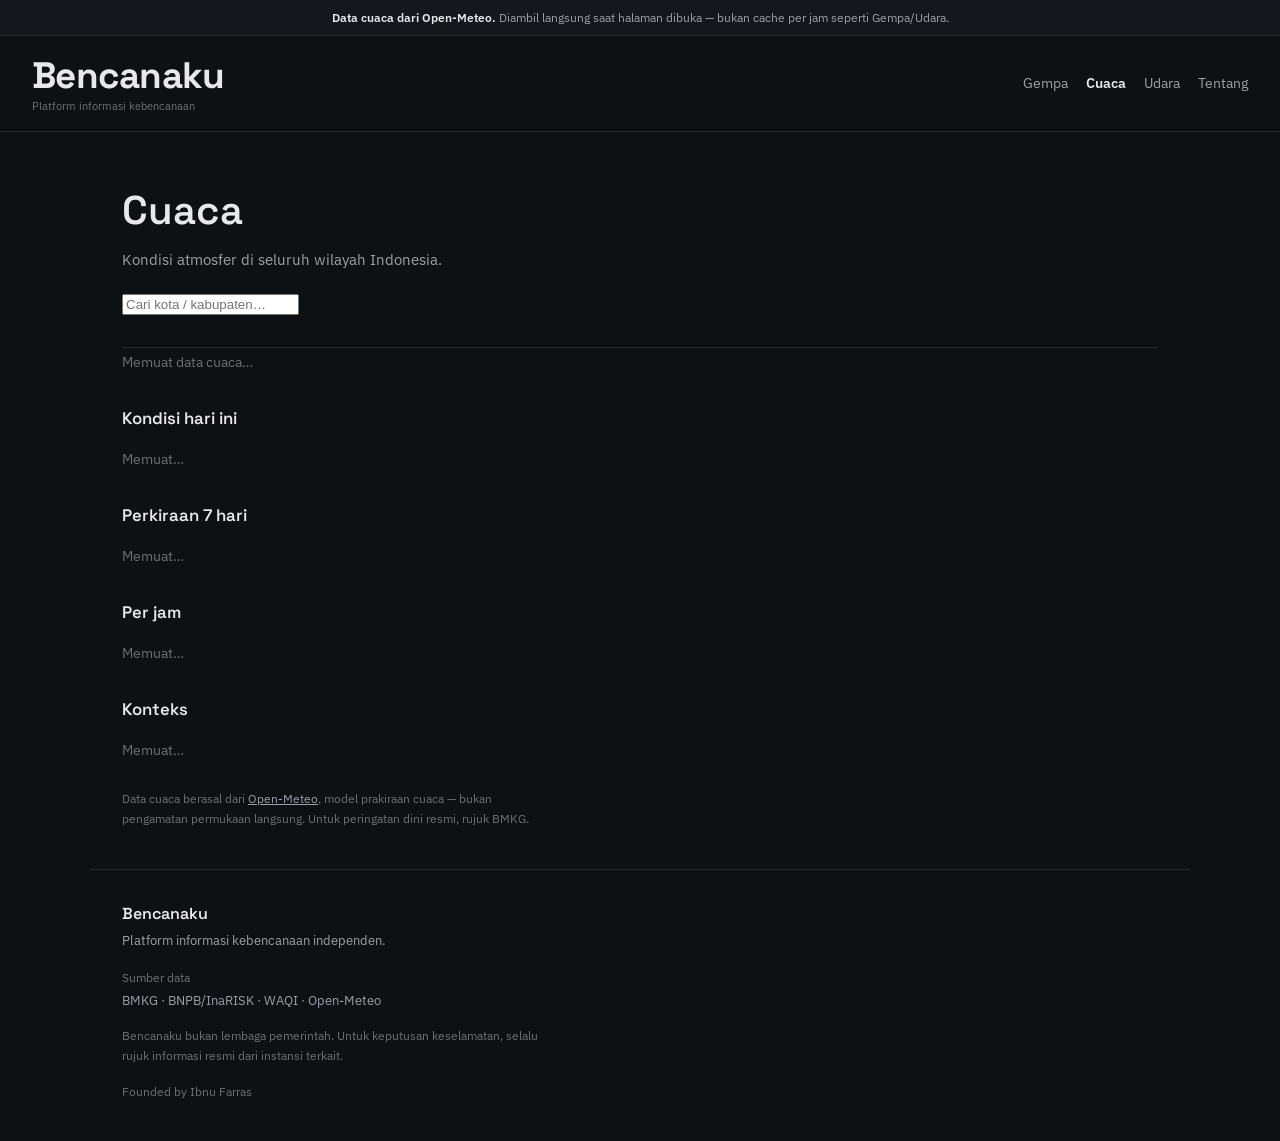
==== cuaca.html @ d0875ba2 "cuaca.html" ====
<!DOCTYPE html>
<html lang="id">
<head>
<meta charset="UTF-8">
<meta name="viewport" content="width=device-width, initial-scale=1.0">
<title>Cuaca — Bencanaku</title>
<meta name="description" content="Kondisi cuaca dan atmosfer di seluruh wilayah Indonesia, berdasarkan data Open-Meteo.">
<link rel="preconnect" href="https://fonts.googleapis.com">
<link rel="preconnect" href="https://fonts.gstatic.com" crossorigin>
<link href="https://fonts.googleapis.com/css2?family=Space+Grotesk:wght@500;600;700&family=IBM+Plex+Sans:wght@400;500;600&family=IBM+Plex+Mono:wght@500;600&display=swap" rel="stylesheet">
<link rel="stylesheet" href="style.css">
<link rel="manifest" href="manifest.json">
<link rel="icon" type="image/png" sizes="32x32" href="favicon-32.png">
<link rel="icon" type="image/png" sizes="16x16" href="favicon-16.png">
<link rel="apple-touch-icon" href="icons/apple-touch-icon.png">
<meta name="theme-color" content="#0E1114">
</head>
<body>
 
<div class="demo-banner">
  <strong>Data cuaca dari Open-Meteo.</strong> Diambil langsung saat halaman dibuka — bukan cache per jam seperti Gempa/Udara.
</div>
 
<header class="site-header">
  <div class="header-row">
    <div class="brand">
      <a href="index.html" class="brand-link">
        <span class="brand-mark">Bencanaku</span>
        <span class="brand-sub">Platform informasi kebencanaan</span>
      </a>
    </div>
  </div>
  <nav class="site-nav">
    <a href="gempa.html">Gempa</a>
    <a href="cuaca.html" style="color:var(--text); font-weight:600;">Cuaca</a>
    <a href="udara.html">Udara</a>
    <a href="tentang.html">Tentang</a>
  </nav>
</header>
 
<main>
 
  <section class="hero">
    <h1>Cuaca</h1>
    <p class="hero-lead">Kondisi atmosfer di seluruh wilayah Indonesia.</p>
 
    <div class="weather-search-wrap">
      <input type="text" id="weatherSearch" placeholder="Cari kota / kabupaten…" autocomplete="off">
      <ul id="weatherSearchResults" class="region-dropdown" hidden></ul>
    </div>
  </section>
 
  <section class="weather-hero" id="weatherHero">
    <p class="fallback-text">Memuat data cuaca…</p>
  </section>
 
  <section>
    <div class="section-head">
      <h2>Kondisi hari ini</h2>
    </div>
    <div class="weather-today" id="weatherToday">
      <p class="fallback-text">Memuat…</p>
    </div>
  </section>
 
  <section>
    <div class="section-head">
      <h2>Perkiraan 7 hari</h2>
    </div>
    <div class="weather-timeline" id="weatherWeekly">
      <p class="fallback-text">Memuat…</p>
    </div>
  </section>
 
  <section>
    <div class="section-head">
      <h2>Per jam</h2>
    </div>
    <div class="weather-hourly" id="weatherHourly">
      <p class="fallback-text">Memuat…</p>
    </div>
  </section>
 
  <section>
    <div class="section-head">
      <h2>Konteks</h2>
    </div>
    <div class="weather-context" id="weatherContext">
      <p class="fallback-text">Memuat…</p>
    </div>
  </section>
 
  <p class="footer-disclaimer" style="padding: 24px 0;">
    Data cuaca berasal dari <a href="https://open-meteo.com" style="color:var(--text-dim);">Open-Meteo</a>, model prakiraan cuaca — bukan pengamatan permukaan langsung. Untuk peringatan dini resmi, rujuk BMKG.
  </p>
 
</main>
 
<footer class="site-footer">
  <div class="footer-brand">Bencanaku</div>
  <p class="footer-desc">Platform informasi kebencanaan independen.</p>
 
  <p class="footer-sources">
    <span class="footer-label">Sumber data</span><br>
    BMKG · BNPB/InaRISK · WAQI · Open-Meteo
  </p>
 
  <p class="footer-disclaimer">
    Bencanaku bukan lembaga pemerintah. Untuk keputusan keselamatan, selalu rujuk informasi resmi dari instansi terkait.
  </p>
 
  <p class="footer-credit">Founded by Ibnu Farras</p>
</footer>
 
<noscript>
  <p style="text-align:center; padding:16px; color:#DD6363; font-size:0.85rem;">
    Bencanaku butuh JavaScript aktif untuk menampilkan data. Aktifkan JavaScript di browser kamu.
  </p>
</noscript>
 
<script src="cuaca.js"></script>
</body>
</html>
---- style.css ----
:root {
  --bg: #0E1114;
  --bg-panel: #161A1F;
  --border: #262B32;
  --border-soft: #1D2127;
  --text: #E6E8EB;
  --text-dim: #9BA1A9;
  --text-faint: #6B7178;
 
  --green: #4CC989;
  --yellow: #E3B94F;
  --orange: #E38F4F;
  --red: #DD6363;
 
  --font-display: "Space Grotesk", sans-serif;
  --font-body: "IBM Plex Sans", sans-serif;
  --font-data: "IBM Plex Mono", monospace;
}
 
* { box-sizing: border-box; }
 
html, body {
  overflow-x: hidden;
  max-width: 100%;
}
 
body {
  margin: 0;
  background: var(--bg);
  color: var(--text);
  font-family: var(--font-body);
  line-height: 1.55;
  font-size: 15px;
  -webkit-font-smoothing: antialiased;
}
 
a { color: inherit; }
 
:focus-visible {
  outline: 2px solid var(--green);
  outline-offset: 2px;
}
 
img, svg { max-width: 100%; }
 
/* Demo banner */
.demo-banner {
  background: #14181C;
  color: var(--text-dim);
  font-size: 0.78rem;
  text-align: center;
  padding: 8px 16px;
  border-bottom: 1px solid var(--border);
}
 
.demo-banner strong { color: var(--text); font-weight: 600; }
 
/* Header */
.site-header {
  border-bottom: 1px solid var(--border);
  padding: 14px 16px 0;
}
 
.header-row {
  display: flex;
  align-items: center;
  justify-content: space-between;
  gap: 12px;
  padding-bottom: 10px;
}
 
.brand { display: flex; flex-direction: column; line-height: 1.2; min-width: 0; }
 
.brand-link {
  display: flex;
  flex-direction: column;
  text-decoration: none;
  color: inherit;
}
 
.brand-mark {
  font-family: var(--font-display);
  font-weight: 700;
  font-size: 1.9rem;
  letter-spacing: -0.02em;
}
 
.brand-sub {
  font-size: 0.7rem;
  color: var(--text-faint);
  margin-top: 1px;
  white-space: nowrap;
  overflow: hidden;
  text-overflow: ellipsis;
}
 
.region-select {
  display: flex;
  align-items: center;
  gap: 6px;
  background: transparent;
  border: 1px solid var(--border);
  color: var(--text);
  font-family: var(--font-body);
  font-size: 0.82rem;
  padding: 6px 10px;
  border-radius: 6px;
  cursor: pointer;
  flex-shrink: 0;
}
 
.region-select svg { color: var(--text-faint); transition: transform 0.15s ease; }
 
.region-select[aria-expanded="true"] svg { transform: rotate(180deg); }
 
.region-wrap { position: relative; flex-shrink: 0; }
 
.region-dropdown {
  position: absolute;
  top: calc(100% + 6px);
  right: 0;
  min-width: 200px;
  max-height: 260px;
  overflow-y: auto;
  background: var(--bg-panel);
  border: 1px solid var(--border);
  border-radius: 8px;
  list-style: none;
  margin: 0;
  padding: 4px;
  z-index: 20;
  box-shadow: 0 8px 24px rgba(0,0,0,0.35);
}
 
.region-dropdown li {
  padding: 9px 12px;
  font-size: 0.85rem;
  border-radius: 5px;
  cursor: pointer;
  color: var(--text-dim);
}
 
.region-dropdown li:hover,
.region-dropdown li:focus {
  background: var(--border-soft);
  color: var(--text);
}
 
.region-dropdown li[aria-selected="true"] {
  color: var(--green);
}
 
.fallback-text {
  color: var(--text-faint);
  font-size: 0.85rem;
  padding: 4px 0;
  margin: 0;
  grid-column: 1 / -1;
}
 
.site-header.is-stuck {
  position: sticky;
  top: 0;
  background: rgba(14, 17, 20, 0.92);
  backdrop-filter: blur(6px);
  z-index: 30;
}
 
.site-nav {
  display: flex;
  gap: 18px;
  font-size: 0.85rem;
  color: var(--text-dim);
  overflow-x: auto;
  -ms-overflow-style: none;
  scrollbar-width: none;
  padding-bottom: 10px;
  white-space: nowrap;
}
 
.site-nav::-webkit-scrollbar { display: none; }
 
.site-nav a {
  text-decoration: none;
  flex-shrink: 0;
}
 
.site-nav a:hover { color: var(--text); }
 
/* Main container */
main {
  max-width: 1100px;
  margin: 0 auto;
  padding: 0 16px;
  width: 100%;
}
 
/* Hero */
.hero {
  padding: 28px 0 24px;
  border-bottom: 1px solid var(--border);
}
 
.hero h1 {
  font-family: var(--font-display);
  font-weight: 600;
  font-size: clamp(1.75rem, 6vw, 2.5rem);
  margin: 0 0 6px;
}
 
.hero-lead {
  color: var(--text-dim);
  font-size: 0.95rem;
  margin: 0 0 20px;
  max-width: 46ch;
}
 
.status-grid {
  display: grid;
  grid-template-columns: 1fr 1fr;
  gap: 1px;
  background: var(--border);
  border: 1px solid var(--border);
  border-radius: 8px;
  overflow: hidden;
}
 
.status-item {
  display: flex;
  align-items: center;
  gap: 10px;
  padding: 14px 14px;
  background: var(--bg-panel);
}
 
.status-dot {
  width: 8px;
  height: 8px;
  border-radius: 50%;
  flex-shrink: 0;
}
 
.status-count {
  font-family: var(--font-data);
  font-weight: 600;
  font-size: 1rem;
}
 
.status-label {
  color: var(--text-dim);
  font-size: 0.78rem;
  line-height: 1.3;
}
 
.dot-green { background: var(--green); }
.dot-yellow { background: var(--yellow); }
.dot-orange { background: var(--orange); }
.dot-red { background: var(--red); }
 
.status-summary {
  font-size: 0.95rem;
  color: var(--text-dim);
  line-height: 1.6;
  margin: 0 0 4px;
  padding: 14px 16px;
  background: var(--bg-panel);
  border: 1px solid var(--border);
  border-radius: 8px;
}
 
.last-updated {
  font-size: 0.75rem;
  color: var(--text-faint);
  margin: 10px 2px 0;
}
 
.area-location {
  display: flex;
  align-items: center;
  justify-content: space-between;
  gap: 12px;
  padding: 2px 0 14px;
  flex-wrap: wrap;
}
 
.area-pin {
  font-size: 0.95rem;
  font-weight: 600;
}
 
.region-change-btn {
  background: none;
  border: none;
  color: var(--text-dim);
  font-size: 0.8rem;
  font-family: var(--font-body);
  text-decoration: underline;
  cursor: pointer;
  padding: 0;
}
 
.region-change-btn:hover { color: var(--text); }
 
/* Section heads */
.section-head {
  display: flex;
  align-items: baseline;
  justify-content: space-between;
  margin: 28px 0 14px;
}
 
.section-head h2 {
  font-family: var(--font-display);
  font-weight: 600;
  font-size: 1.05rem;
  margin: 0;
}
 
.section-note {
  font-size: 0.78rem;
  color: var(--text-faint);
}
 
/* Map — plain section, not a heavy card */
.map-layer-toggles {
  display: flex;
  gap: 18px;
  margin-bottom: 10px;
  font-size: 0.85rem;
  color: var(--text-dim);
}
 
.map-layer-toggles label {
  display: flex;
  align-items: center;
  gap: 6px;
  cursor: pointer;
}
 
.map-frame {
  position: relative;
}
 
.map-svg { display: none; } /* deprecated, kept only to avoid layout break if cached */
 
.leaflet-map {
  width: 100%;
  height: 280px;
  border: 1px solid var(--border-soft);
  border-radius: 8px;
  background: var(--bg-panel);
}
 
@media (min-width: 769px) {
  .leaflet-map { height: 420px; }
}
 
/* Dark-theme overrides for Leaflet's default light UI */
.leaflet-popup-content-wrapper,
.leaflet-popup-tip {
  background: var(--bg-panel);
  color: var(--text);
}
 
.leaflet-popup-content {
  font-family: var(--font-body);
  font-size: 0.85rem;
  line-height: 1.5;
}
 
.leaflet-popup-content b {
  font-family: var(--font-display);
}
 
.leaflet-container a.leaflet-popup-close-button {
  color: var(--text-dim);
}
 
.leaflet-control-attribution {
  background: rgba(14,17,20,0.75) !important;
  color: var(--text-faint) !important;
  font-size: 0.68rem !important;
}
 
.leaflet-control-attribution a { color: var(--text-dim) !important; }
 
.map-empty-note {
  padding: 10px 4px 0;
  font-size: 0.8rem;
  color: var(--text-faint);
}
 
.map-caveat {
  font-size: 0.72rem;
  color: var(--text-faint);
  margin: 10px 0 0;
  line-height: 1.5;
}
 
.map-legend {
  display: flex;
  gap: 16px;
  margin-top: 10px;
  font-size: 0.78rem;
  color: var(--text-dim);
  flex-wrap: wrap;
}
 
.map-legend span { display: flex; align-items: center; gap: 6px; }
 
.dot { width: 7px; height: 7px; border-radius: 50%; display: inline-block; }
 
/* Lower grid */
.lower-grid {
  display: grid;
  grid-template-columns: 1fr;
  gap: 8px;
  padding-bottom: 16px;
}
 
@media (min-width: 769px) {
  .lower-grid { grid-template-columns: 1.3fr 1fr; gap: 40px; }
}
 
/* Halaman Udara — search provinsi + kartu stasiun */
.udara-section {
  padding: 20px 0;
  border-bottom: 1px solid var(--border);
}
 
.udara-section h2 {
  font-family: var(--font-display);
  font-weight: 600;
  font-size: 1.05rem;
  margin: 0 0 12px;
}
 
#provinsi-search {
  width: 100%;
  max-width: 420px;
  background: var(--bg-panel);
  border: 1px solid var(--border);
  color: var(--text);
  font-family: var(--font-body);
  font-size: 0.95rem;
  padding: 10px 14px;
  border-radius: 8px;
  box-sizing: border-box;
}
 
#provinsi-search::placeholder { color: var(--text-faint); }
 
.caveat-text {
  font-size: 0.78rem;
  color: var(--text-faint);
  line-height: 1.6;
  margin: 10px 0 0;
  max-width: 60ch;
}
 
.aqi-grid {
  display: grid;
  grid-template-columns: repeat(auto-fill, minmax(150px, 1fr));
  gap: 12px;
}
 
.aqi-card {
  background: var(--bg-panel);
  border: 1px solid var(--border);
  border-left: 3px solid;
  border-radius: 10px;
  padding: 16px;
  text-align: center;
}
 
.aqi-card-name {
  font-size: 0.82rem;
  color: var(--text-dim);
  margin-bottom: 8px;
  min-height: 2.2em;
}
 
.aqi-card-emoji { font-size: 1.6rem; margin-bottom: 4px; }
 
.aqi-card-number {
  font-family: var(--font-data);
  font-weight: 700;
  font-size: 1.6rem;
}
 
.aqi-card-label {
  font-size: 0.75rem;
  color: var(--text-faint);
  margin-top: 4px;
}
 
/* Grid kotak untuk halaman Gempa & Udara — otomatis menyesuaikan lebar layar */
.quake-grid {
  display: grid;
  grid-template-columns: repeat(auto-fill, minmax(240px, 1fr));
  gap: 14px;
}
 
.quake-card {
  background: var(--bg-panel);
  border: 1px solid var(--border);
  border-radius: 10px;
  padding: 16px 18px;
}
 
.quake-card .event-title { margin-bottom: 6px; }
.quake-card .event-meta { margin-bottom: 8px; }
.quake-card .event-time { flex-direction: column; align-items: flex-start; gap: 6px; }
 
.quake-grid > .fallback-text {
  grid-column: 1 / -1;
}
 
/* Events — editorial list, not a card */
.event-list {
  list-style: none;
  margin: 0;
  padding: 0;
}
 
.event-item {
  position: relative;
  padding: 0 0 18px 18px;
  border-left: 1px solid var(--border);
}
 
.event-item::before {
  content: "";
  position: absolute;
  left: -3.5px;
  top: 5px;
  width: 7px;
  height: 7px;
  border-radius: 50%;
  background: var(--text-faint);
}
 
.event-item.sev-red::before    { background: var(--red); }
.event-item.sev-orange::before { background: var(--orange); }
.event-item.sev-yellow::before { background: var(--yellow); }
 
.event-title {
  font-weight: 600;
  font-size: 0.92rem;
}
 
.event-meta {
  color: var(--text-dim);
  font-size: 0.85rem;
  margin-top: 2px;
}
 
.event-meta span { display: block; }
 
.event-time {
  font-size: 0.75rem;
  color: var(--text-faint);
  margin-top: 6px;
  display: flex;
  align-items: center;
  gap: 10px;
  flex-wrap: wrap;
}
 
.share-btn {
  background: none;
  border: none;
  color: var(--text-dim);
  font-size: 0.75rem;
  font-family: var(--font-body);
  text-decoration: underline;
  cursor: pointer;
  padding: 0;
}
 
.share-btn:hover { color: var(--text); }
 
/* Area readout — compact rows */
.area-readout {
  border-top: 1px solid var(--border);
}
 
.area-row {
  padding: 12px 0;
  border-bottom: 1px solid var(--border);
}
 
.area-row-label {
  color: var(--text-faint);
  font-size: 0.78rem;
  margin-bottom: 3px;
}
 
.area-row-value .value {
  font-weight: 600;
  font-size: 0.95rem;
  display: block;
}
 
.area-row-value .value.is-technical {
  font-family: var(--font-data);
}
 
.area-row-value .source {
  display: block;
  font-size: 0.75rem;
  color: var(--text-faint);
  margin-top: 3px;
}
 
.value.tone-green  { color: var(--green); }
.value.tone-yellow { color: var(--yellow); }
.value.tone-orange { color: var(--orange); }
.value.tone-red    { color: var(--red); }
 
/* Footer */
.site-footer {
  border-top: 1px solid var(--border);
  padding: 28px 16px 32px;
  font-size: 0.82rem;
  color: var(--text-dim);
  max-width: 1100px;
  margin: 0 auto;
}
 
.footer-brand {
  font-family: var(--font-display);
  font-weight: 600;
  font-size: 1rem;
  color: var(--text);
  margin-bottom: 4px;
}
 
.footer-desc { margin: 0 0 16px; }
 
.footer-label {
  color: var(--text-faint);
  font-size: 0.75rem;
}
 
.footer-sources { margin: 0 0 14px; line-height: 1.7; }
 
.footer-disclaimer {
  color: var(--text-faint);
  font-size: 0.78rem;
  line-height: 1.6;
  max-width: 60ch;
  margin: 0 0 16px;
}
 
.footer-credit {
  color: var(--text-faint);
  font-size: 0.78rem;
  margin: 0;
}
 
/* Desktop refinements */
@media (min-width: 769px) {
  .site-header {
    display: flex;
    align-items: center;
    justify-content: space-between;
    padding: 18px 32px;
  }
 
  .header-row { padding-bottom: 0; }
 
  .site-nav {
    padding-bottom: 0;
    overflow: visible;
  }
 
  main { padding: 0 32px; }
 
  .hero { padding: 48px 0 32px; }
 
  .brand-mark { font-size: 2.3rem; }
 
  .site-footer { padding: 32px 32px 40px; }
}
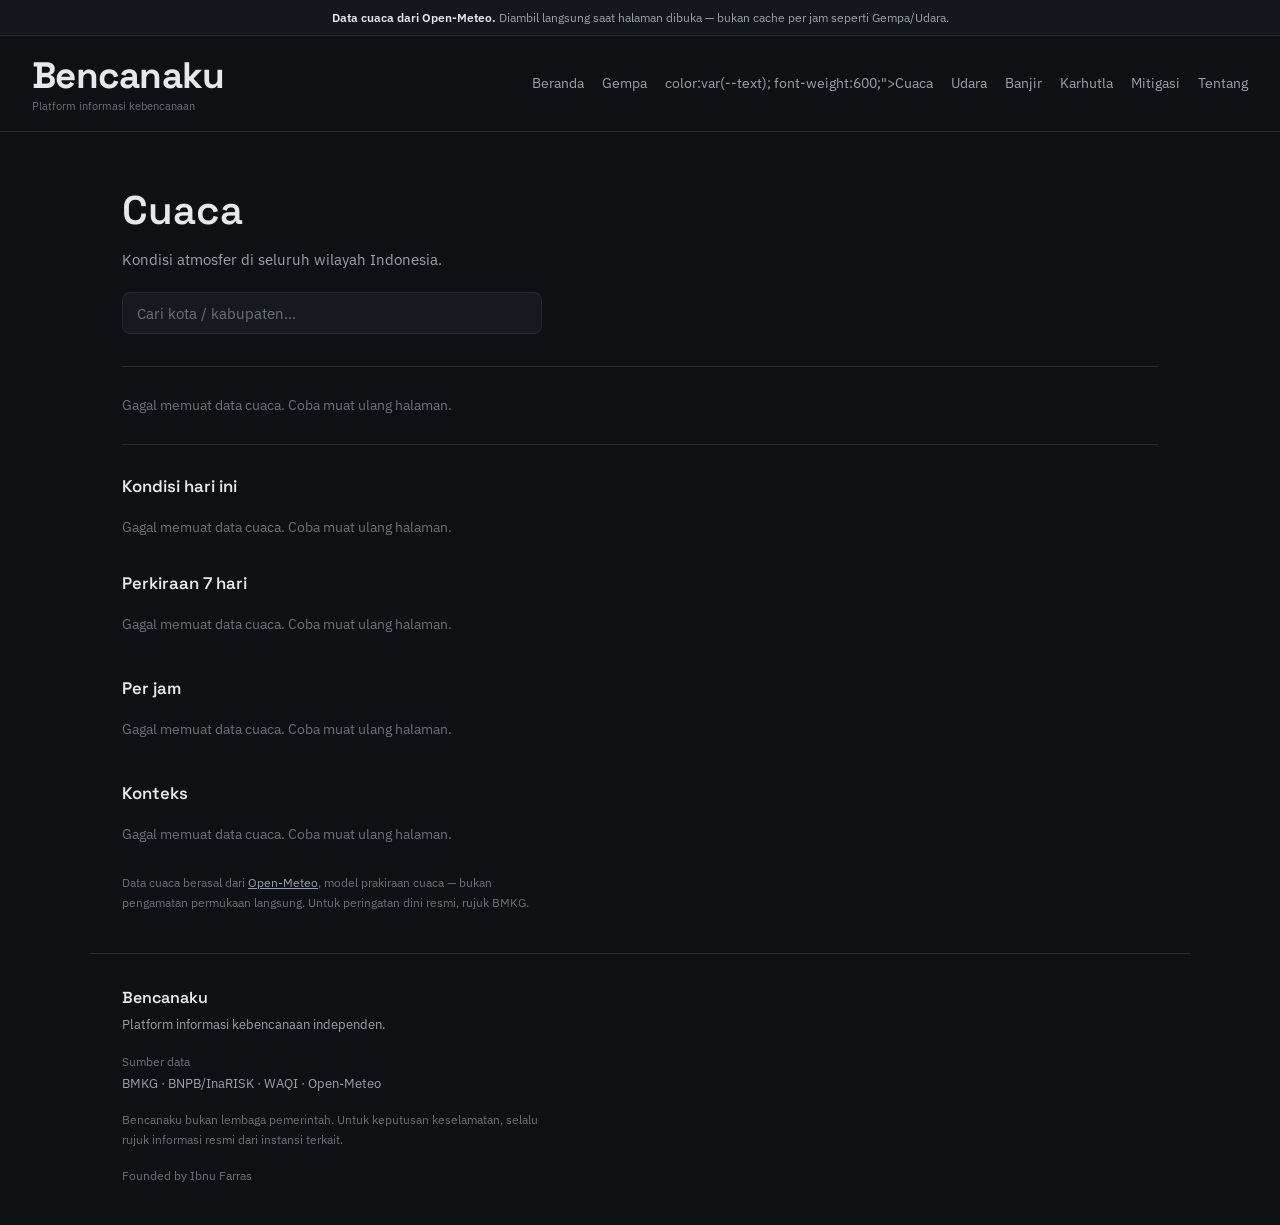
==== commit d8158430: "cuaca.html" ====
--- a/cuaca.html
+++ b/cuaca.html
@@ -30,12 +30,16 @@
       </a>
     </div>
   </div>
-  <nav class="site-nav">
+ <nav class="site-nav main-nav">
+    <a href="index.html">Beranda</a>
     <a href="gempa.html">Gempa</a>
-    <a href="cuaca.html" style="color:var(--text); font-weight:600;">Cuaca</a>
+    <a href="cuaca.html">color:var(--text); font-weight:600;">Cuaca</a>
     <a href="udara.html">Udara</a>
+    <a href="banjir.html">Banjir</a>
+    <a href="karhutla.html">Karhutla</a>
+    <a href="mitigasi.html">Mitigasi</a>
     <a href="tentang.html">Tentang</a>
-  </nav>
+</nav>
 </header>
  
 <main>
--- a/style.css
+++ b/style.css
@@ -1,29 +1,32 @@
 :root {
-  --bg: #0E1114;
-  --bg-panel: #161A1F;
-  --border: #262B32;
-  --border-soft: #1D2127;
-  --text: #E6E8EB;
-  --text-dim: #9BA1A9;
-  --text-faint: #6B7178;
- 
-  --green: #4CC989;
-  --yellow: #E3B94F;
-  --orange: #E38F4F;
-  --red: #DD6363;
- 
+  --bg: #0e1114;
+  --bg-panel: #161a1f;
+  --border: #262b32;
+  --border-soft: #1d2127;
+  --text: #e6e8eb;
+  --text-dim: #9ba1a9;
+  --text-faint: #6b7178;
+
+  --green: #4cc989;
+  --yellow: #e3b94f;
+  --orange: #e38f4f;
+  --red: #dd6363;
+
   --font-display: "Space Grotesk", sans-serif;
   --font-body: "IBM Plex Sans", sans-serif;
   --font-data: "IBM Plex Mono", monospace;
 }
- 
-* { box-sizing: border-box; }
- 
-html, body {
+
+* {
+  box-sizing: border-box;
+}
+
+html,
+body {
   overflow-x: hidden;
   max-width: 100%;
 }
- 
+
 body {
   margin: 0;
   background: var(--bg);
@@ -33,34 +36,42 @@
   font-size: 15px;
   -webkit-font-smoothing: antialiased;
 }
- 
-a { color: inherit; }
- 
+
+a {
+  color: inherit;
+}
+
 :focus-visible {
   outline: 2px solid var(--green);
   outline-offset: 2px;
 }
- 
-img, svg { max-width: 100%; }
- 
+
+img,
+svg {
+  max-width: 100%;
+}
+
 /* Demo banner */
 .demo-banner {
-  background: #14181C;
+  background: #14181c;
   color: var(--text-dim);
   font-size: 0.78rem;
   text-align: center;
   padding: 8px 16px;
   border-bottom: 1px solid var(--border);
 }
- 
-.demo-banner strong { color: var(--text); font-weight: 600; }
- 
+
+.demo-banner strong {
+  color: var(--text);
+  font-weight: 600;
+}
+
 /* Header */
 .site-header {
   border-bottom: 1px solid var(--border);
   padding: 14px 16px 0;
 }
- 
+
 .header-row {
   display: flex;
   align-items: center;
@@ -68,23 +79,28 @@
   gap: 12px;
   padding-bottom: 10px;
 }
- 
-.brand { display: flex; flex-direction: column; line-height: 1.2; min-width: 0; }
- 
+
+.brand {
+  display: flex;
+  flex-direction: column;
+  line-height: 1.2;
+  min-width: 0;
+}
+
 .brand-link {
   display: flex;
   flex-direction: column;
   text-decoration: none;
   color: inherit;
 }
- 
+
 .brand-mark {
   font-family: var(--font-display);
   font-weight: 700;
   font-size: 1.9rem;
   letter-spacing: -0.02em;
 }
- 
+
 .brand-sub {
   font-size: 0.7rem;
   color: var(--text-faint);
@@ -93,7 +109,7 @@
   overflow: hidden;
   text-overflow: ellipsis;
 }
- 
+
 .region-select {
   display: flex;
   align-items: center;
@@ -108,13 +124,21 @@
   cursor: pointer;
   flex-shrink: 0;
 }
- 
-.region-select svg { color: var(--text-faint); transition: transform 0.15s ease; }
- 
-.region-select[aria-expanded="true"] svg { transform: rotate(180deg); }
- 
-.region-wrap { position: relative; flex-shrink: 0; }
- 
+
+.region-select svg {
+  color: var(--text-faint);
+  transition: transform 0.15s ease;
+}
+
+.region-select[aria-expanded="true"] svg {
+  transform: rotate(180deg);
+}
+
+.region-wrap {
+  position: relative;
+  flex-shrink: 0;
+}
+
 .region-dropdown {
   position: absolute;
   top: calc(100% + 6px);
@@ -129,9 +153,9 @@
   margin: 0;
   padding: 4px;
   z-index: 20;
-  box-shadow: 0 8px 24px rgba(0,0,0,0.35);
-}
- 
+  box-shadow: 0 8px 24px rgba(0, 0, 0, 0.35);
+}
+
 .region-dropdown li {
   padding: 9px 12px;
   font-size: 0.85rem;
@@ -139,17 +163,17 @@
   cursor: pointer;
   color: var(--text-dim);
 }
- 
+
 .region-dropdown li:hover,
 .region-dropdown li:focus {
   background: var(--border-soft);
   color: var(--text);
 }
- 
+
 .region-dropdown li[aria-selected="true"] {
   color: var(--green);
 }
- 
+
 .fallback-text {
   color: var(--text-faint);
   font-size: 0.85rem;
@@ -157,7 +181,7 @@
   margin: 0;
   grid-column: 1 / -1;
 }
- 
+
 .site-header.is-stuck {
   position: sticky;
   top: 0;
@@ -165,7 +189,7 @@
   backdrop-filter: blur(6px);
   z-index: 30;
 }
- 
+
 .site-nav {
   display: flex;
   gap: 18px;
@@ -177,16 +201,20 @@
   padding-bottom: 10px;
   white-space: nowrap;
 }
- 
-.site-nav::-webkit-scrollbar { display: none; }
- 
+
+.site-nav::-webkit-scrollbar {
+  display: none;
+}
+
 .site-nav a {
   text-decoration: none;
   flex-shrink: 0;
 }
- 
-.site-nav a:hover { color: var(--text); }
- 
+
+.site-nav a:hover {
+  color: var(--text);
+}
+
 /* Main container */
 main {
   max-width: 1100px;
@@ -194,27 +222,27 @@
   padding: 0 16px;
   width: 100%;
 }
- 
+
 /* Hero */
 .hero {
   padding: 28px 0 24px;
   border-bottom: 1px solid var(--border);
 }
- 
+
 .hero h1 {
   font-family: var(--font-display);
   font-weight: 600;
   font-size: clamp(1.75rem, 6vw, 2.5rem);
   margin: 0 0 6px;
 }
- 
+
 .hero-lead {
   color: var(--text-dim);
   font-size: 0.95rem;
   margin: 0 0 20px;
   max-width: 46ch;
 }
- 
+
 .status-grid {
   display: grid;
   grid-template-columns: 1fr 1fr;
@@ -224,7 +252,7 @@
   border-radius: 8px;
   overflow: hidden;
 }
- 
+
 .status-item {
   display: flex;
   align-items: center;
@@ -232,31 +260,39 @@
   padding: 14px 14px;
   background: var(--bg-panel);
 }
- 
+
 .status-dot {
   width: 8px;
   height: 8px;
   border-radius: 50%;
   flex-shrink: 0;
 }
- 
+
 .status-count {
   font-family: var(--font-data);
   font-weight: 600;
   font-size: 1rem;
 }
- 
+
 .status-label {
   color: var(--text-dim);
   font-size: 0.78rem;
   line-height: 1.3;
 }
- 
-.dot-green { background: var(--green); }
-.dot-yellow { background: var(--yellow); }
-.dot-orange { background: var(--orange); }
-.dot-red { background: var(--red); }
- 
+
+.dot-green {
+  background: var(--green);
+}
+.dot-yellow {
+  background: var(--yellow);
+}
+.dot-orange {
+  background: var(--orange);
+}
+.dot-red {
+  background: var(--red);
+}
+
 .status-summary {
   font-size: 0.95rem;
   color: var(--text-dim);
@@ -267,13 +303,13 @@
   border: 1px solid var(--border);
   border-radius: 8px;
 }
- 
+
 .last-updated {
   font-size: 0.75rem;
   color: var(--text-faint);
   margin: 10px 2px 0;
 }
- 
+
 .area-location {
   display: flex;
   align-items: center;
@@ -282,12 +318,12 @@
   padding: 2px 0 14px;
   flex-wrap: wrap;
 }
- 
+
 .area-pin {
   font-size: 0.95rem;
   font-weight: 600;
 }
- 
+
 .region-change-btn {
   background: none;
   border: none;
@@ -298,9 +334,11 @@
   cursor: pointer;
   padding: 0;
 }
- 
-.region-change-btn:hover { color: var(--text); }
- 
+
+.region-change-btn:hover {
+  color: var(--text);
+}
+
 /* Section heads */
 .section-head {
   display: flex;
@@ -308,19 +346,19 @@
   justify-content: space-between;
   margin: 28px 0 14px;
 }
- 
+
 .section-head h2 {
   font-family: var(--font-display);
   font-weight: 600;
   font-size: 1.05rem;
   margin: 0;
 }
- 
+
 .section-note {
   font-size: 0.78rem;
   color: var(--text-faint);
 }
- 
+
 /* Map — plain section, not a heavy card */
 .map-layer-toggles {
   display: flex;
@@ -329,20 +367,22 @@
   font-size: 0.85rem;
   color: var(--text-dim);
 }
- 
+
 .map-layer-toggles label {
   display: flex;
   align-items: center;
   gap: 6px;
   cursor: pointer;
 }
- 
+
 .map-frame {
   position: relative;
 }
- 
-.map-svg { display: none; } /* deprecated, kept only to avoid layout break if cached */
- 
+
+.map-svg {
+  display: none;
+} /* deprecated, kept only to avoid layout break if cached */
+
 .leaflet-map {
   width: 100%;
   height: 280px;
@@ -350,53 +390,57 @@
   border-radius: 8px;
   background: var(--bg-panel);
 }
- 
+
 @media (min-width: 769px) {
-  .leaflet-map { height: 420px; }
-}
- 
+  .leaflet-map {
+    height: 420px;
+  }
+}
+
 /* Dark-theme overrides for Leaflet's default light UI */
 .leaflet-popup-content-wrapper,
 .leaflet-popup-tip {
   background: var(--bg-panel);
   color: var(--text);
 }
- 
+
 .leaflet-popup-content {
   font-family: var(--font-body);
   font-size: 0.85rem;
   line-height: 1.5;
 }
- 
+
 .leaflet-popup-content b {
   font-family: var(--font-display);
 }
- 
+
 .leaflet-container a.leaflet-popup-close-button {
   color: var(--text-dim);
 }
- 
+
 .leaflet-control-attribution {
-  background: rgba(14,17,20,0.75) !important;
+  background: rgba(14, 17, 20, 0.75) !important;
   color: var(--text-faint) !important;
   font-size: 0.68rem !important;
 }
- 
-.leaflet-control-attribution a { color: var(--text-dim) !important; }
- 
+
+.leaflet-control-attribution a {
+  color: var(--text-dim) !important;
+}
+
 .map-empty-note {
   padding: 10px 4px 0;
   font-size: 0.8rem;
   color: var(--text-faint);
 }
- 
+
 .map-caveat {
   font-size: 0.72rem;
   color: var(--text-faint);
   margin: 10px 0 0;
   line-height: 1.5;
 }
- 
+
 .map-legend {
   display: flex;
   gap: 16px;
@@ -405,11 +449,20 @@
   color: var(--text-dim);
   flex-wrap: wrap;
 }
- 
-.map-legend span { display: flex; align-items: center; gap: 6px; }
- 
-.dot { width: 7px; height: 7px; border-radius: 50%; display: inline-block; }
- 
+
+.map-legend span {
+  display: flex;
+  align-items: center;
+  gap: 6px;
+}
+
+.dot {
+  width: 7px;
+  height: 7px;
+  border-radius: 50%;
+  display: inline-block;
+}
+
 /* Lower grid */
 .lower-grid {
   display: grid;
@@ -417,27 +470,802 @@
   gap: 8px;
   padding-bottom: 16px;
 }
- 
+
 @media (min-width: 769px) {
-  .lower-grid { grid-template-columns: 1.3fr 1fr; gap: 40px; }
-}
- 
-/* Halaman Udara — search provinsi + kartu stasiun */
-.udara-section {
-  padding: 20px 0;
+  .lower-grid {
+    grid-template-columns: 1.3fr 1fr;
+    gap: 40px;
+  }
+}
+
+/* Halaman Mitigasi */
+.mitigasi-hero {
+  position: relative;
+}
+
+.mitigasi-hero-pattern {
+  width: 100%;
+  height: auto;
+  max-width: 420px;
+  margin-bottom: 12px;
+  display: block;
+}
+
+.mitigasi-hero-support {
+  color: var(--text-faint);
+  font-size: 0.85rem;
+  max-width: 55ch;
+  line-height: 1.6;
+  margin-top: -4px;
+}
+
+.mitigasi-phase-grid {
+  display: grid;
+  grid-template-columns: 1fr;
+  gap: 12px;
+}
+
+@media (min-width: 700px) {
+  .mitigasi-phase-grid {
+    grid-template-columns: repeat(3, 1fr);
+  }
+}
+
+.mitigasi-phase-btn {
+  display: flex;
+  flex-direction: column;
+  align-items: flex-start;
+  gap: 4px;
+  background: var(--bg-panel);
+  border: 1px solid var(--border);
+  border-radius: 10px;
+  padding: 16px 18px;
+  cursor: pointer;
+  font-family: var(--font-body);
+  text-align: left;
+}
+
+.mitigasi-phase-btn:hover,
+.mitigasi-phase-btn:focus-visible {
+  border-color: var(--green);
+}
+
+.mitigasi-phase-title {
+  font-weight: 600;
+  font-size: 0.95rem;
+  color: var(--text);
+}
+.mitigasi-phase-desc {
+  font-size: 0.8rem;
+  color: var(--text-faint);
+}
+
+.mitigasi-grid {
+  display: grid;
+  grid-template-columns: 1fr;
+  gap: 10px;
+}
+
+@media (min-width: 640px) {
+  .mitigasi-grid {
+    grid-template-columns: repeat(2, 1fr);
+  }
+}
+
+@media (min-width: 1000px) {
+  .mitigasi-grid {
+    grid-template-columns: repeat(3, 1fr);
+  }
+}
+
+.mitigasi-card {
+  display: flex;
+  align-items: flex-start;
+  gap: 12px;
+  background: var(--bg-panel);
+  border: 1px solid var(--border);
+  border-radius: 10px;
+  padding: 16px;
+  cursor: pointer;
+  text-align: left;
+  font-family: var(--font-body);
+  color: var(--text);
+  width: 100%;
+}
+
+.mitigasi-card:hover,
+.mitigasi-card:focus-visible {
+  border-color: var(--green);
+}
+
+.mitigasi-card-icon {
+  flex-shrink: 0;
+  color: var(--green);
+  margin-top: 2px;
+}
+
+.mitigasi-card-body {
+  flex: 1;
+  min-width: 0;
+}
+
+.mitigasi-card-name {
+  display: block;
+  font-weight: 600;
+  font-size: 0.95rem;
+  margin-bottom: 4px;
+}
+.mitigasi-card-desc {
+  display: block;
+  font-size: 0.8rem;
+  color: var(--text-faint);
+  line-height: 1.5;
+}
+.mitigasi-card-arrow {
+  color: var(--text-faint);
+  flex-shrink: 0;
+}
+
+.mitigasi-detail {
+  background: var(--bg-panel);
+  border: 1px solid var(--border);
+  border-radius: 12px;
+  padding: 22px 24px;
+}
+
+.mitigasi-detail-header {
+  display: flex;
+  align-items: center;
+  gap: 14px;
+  margin-bottom: 16px;
+  padding-bottom: 16px;
+  border-bottom: 1px solid var(--border-soft);
+}
+
+.mitigasi-detail-header .mitigasi-card-icon {
+  color: var(--green);
+}
+
+.mitigasi-detail-title {
+  font-family: var(--font-display);
+  font-weight: 700;
+  font-size: 1.1rem;
+  letter-spacing: 0.02em;
+}
+
+.mitigasi-detail-source {
+  font-size: 0.75rem;
+  color: var(--text-faint);
+  text-decoration: underline;
+}
+
+.mitigasi-tabs {
+  display: flex;
+  gap: 0;
+  border: 1px solid var(--border);
+  border-radius: 8px;
+  overflow: hidden;
+  width: fit-content;
+  margin-bottom: 16px;
+}
+
+.mitigasi-tab {
+  background: transparent;
+  border: none;
+  border-right: 1px solid var(--border);
+  color: var(--text-dim);
+  font-family: var(--font-body);
+  font-size: 0.8rem;
+  font-weight: 600;
+  padding: 8px 16px;
+  cursor: pointer;
+}
+
+.mitigasi-tab:last-child {
+  border-right: none;
+}
+
+.mitigasi-tab.active {
+  background: var(--green);
+  color: #0e1114;
+}
+
+.mitigasi-detail-list {
+  color: var(--text-dim);
+  line-height: 1.8;
+  padding-left: 20px;
+  margin: 0;
+}
+
+.mitigasi-checklist-box {
+  background: var(--bg-panel);
+  border: 1px solid var(--border);
+  border-radius: 12px;
+  padding: 20px 22px;
+}
+
+.mitigasi-progress-row {
+  display: flex;
+  align-items: center;
+  gap: 14px;
+  margin-bottom: 16px;
+}
+
+.mitigasi-progress-track {
+  flex: 1;
+  height: 8px;
+  background: var(--border-soft);
+  border-radius: 4px;
+  overflow: hidden;
+}
+
+.mitigasi-progress-fill {
+  height: 100%;
+  background: var(--green);
+  width: 0%;
+  transition: width 0.3s ease;
+}
+
+.mitigasi-progress-text {
+  font-size: 0.8rem;
+  color: var(--text-dim);
+  white-space: nowrap;
+}
+
+.mitigasi-checklist {
+  list-style: none;
+  margin: 0 0 16px;
+  padding: 0;
+}
+
+.mitigasi-checklist-item {
+  padding: 8px 0;
+  border-bottom: 1px solid var(--border-soft);
+}
+.mitigasi-checklist-item:last-child {
+  border-bottom: none;
+}
+
+.mitigasi-checklist-item label {
+  display: flex;
+  align-items: center;
+  gap: 10px;
+  cursor: pointer;
+  font-size: 0.9rem;
+  color: var(--text-dim);
+}
+
+.mitigasi-checklist-item input[type="checkbox"] {
+  width: 18px;
+  height: 18px;
+  accent-color: var(--green);
+  cursor: pointer;
+}
+
+.mitigasi-decision-grid {
+  display: grid;
+  grid-template-columns: 1fr;
+  gap: 10px;
+}
+
+@media (min-width: 700px) {
+  .mitigasi-decision-grid {
+    grid-template-columns: repeat(2, 1fr);
+  }
+}
+
+.mitigasi-decision-btn {
+  background: var(--bg-panel);
+  border: 1px solid var(--border);
+  border-radius: 10px;
+  padding: 14px 16px;
+  color: var(--text);
+  font-family: var(--font-body);
+  font-size: 0.88rem;
+  text-align: left;
+  cursor: pointer;
+}
+
+.mitigasi-decision-btn:hover,
+.mitigasi-decision-btn:focus-visible {
+  border-color: var(--green);
+}
+
+.mitigasi-source-grid {
+  display: grid;
+  grid-template-columns: 1fr;
+  gap: 12px;
+}
+
+@media (min-width: 700px) {
+  .mitigasi-source-grid {
+    grid-template-columns: repeat(3, 1fr);
+  }
+}
+
+.mitigasi-source-card {
+  background: var(--bg-panel);
+  border: 1px solid var(--border);
+  border-radius: 10px;
+  padding: 16px;
+}
+
+.mitigasi-source-name {
+  font-weight: 600;
+  font-size: 0.95rem;
+  margin-bottom: 4px;
+}
+.mitigasi-source-desc {
+  font-size: 0.8rem;
+  color: var(--text-faint);
+  margin-bottom: 10px;
+  line-height: 1.5;
+}
+.mitigasi-source-link {
+  font-size: 0.82rem;
+  color: var(--green);
+  text-decoration: none;
+}
+.mitigasi-source-link:hover {
+  text-decoration: underline;
+}
+
+.mitigasi-footer-cols {
+  display: grid;
+  grid-template-columns: repeat(2, 1fr);
+  gap: 20px;
+  margin: 16px 0;
+  max-width: 400px;
+}
+
+.mitigasi-footer-link {
+  display: block;
+  font-size: 0.82rem;
+  color: var(--text-faint);
+  text-decoration: none;
+  padding: 4px 0;
+}
+
+.mitigasi-footer-link:hover {
+  color: var(--text-dim);
+}
+
+@media (prefers-reduced-motion: reduce) {
+  .mitigasi-progress-fill {
+    transition: none;
+  }
+}
+.volcano-hero-top {
+  display: flex;
+  flex-direction: column;
+  gap: 16px;
+}
+
+@media (min-width: 769px) {
+  .volcano-hero-top {
+    flex-direction: row;
+    justify-content: space-between;
+    align-items: flex-start;
+  }
+}
+
+.volcano-hero-meta {
+  display: flex;
+  gap: 24px;
+  font-size: 0.8rem;
+  color: var(--text-dim);
+  flex-wrap: wrap;
+}
+
+.volcano-hero-meta-label {
+  color: var(--text-faint);
+  font-size: 0.72rem;
+}
+
+/* Skeleton loader — bentuknya menyerupai card asli, bukan teks "Loading..." */
+.skeleton-card {
+  height: 90px;
+  border-radius: 10px;
+  background: linear-gradient(
+    90deg,
+    var(--bg-panel) 25%,
+    var(--border-soft) 37%,
+    var(--bg-panel) 63%
+  );
+  background-size: 400% 100%;
+  animation: skeleton-shimmer 1.4s ease infinite;
+}
+
+@keyframes skeleton-shimmer {
+  0% {
+    background-position: 100% 50%;
+  }
+  100% {
+    background-position: 0 50%;
+  }
+}
+
+@media (prefers-reduced-motion: reduce) {
+  .skeleton-card {
+    animation: none;
+  }
+}
+
+/* Summary cards (dipakai Gunung Api & Karhutla) */
+.volcano-summary-grid {
+  display: grid;
+  grid-template-columns: repeat(2, 1fr);
+  gap: 12px;
+}
+
+@media (min-width: 769px) {
+  .volcano-summary-grid {
+    grid-template-columns: repeat(4, 1fr);
+  }
+}
+
+.volcano-summary-card {
+  background: var(--bg-panel);
+  border: 1px solid var(--border);
+  border-left: 3px solid;
+  border-radius: 8px;
+  padding: 14px 16px;
+}
+
+.volcano-summary-count {
+  font-family: var(--font-data);
+  font-weight: 700;
+  font-size: 1.5rem;
+}
+
+.volcano-summary-label {
+  font-size: 0.75rem;
+  color: var(--text-faint);
+  margin-top: 4px;
+  line-height: 1.4;
+}
+
+/* Segmented control untuk toggle layer peta */
+.volcano-map-toggle {
+  display: flex;
+  gap: 0;
+  margin-bottom: 10px;
+  border: 1px solid var(--border);
+  border-radius: 8px;
+  overflow: hidden;
+  width: fit-content;
+}
+
+.segmented-btn {
+  background: var(--bg-panel);
+  border: none;
+  color: var(--text-dim);
+  font-family: var(--font-body);
+  font-size: 0.82rem;
+  padding: 8px 14px;
+  cursor: pointer;
+  border-right: 1px solid var(--border);
+}
+
+.segmented-btn:last-child {
+  border-right: none;
+}
+
+.segmented-btn.active {
+  background: var(--border-soft);
+  color: var(--text);
+  font-weight: 600;
+}
+
+/* Layout peta + panel gunung terpilih */
+.volcano-map-layout {
+  display: flex;
+  flex-direction: column;
+  gap: 16px;
+}
+
+@media (min-width: 900px) {
+  .volcano-map-layout {
+    flex-direction: row;
+    align-items: flex-start;
+  }
+}
+
+.volcano-panel {
+  flex: 1;
+  background: var(--bg-panel);
+  border: 1px solid var(--border);
+  border-radius: 10px;
+  padding: 18px;
+  min-width: 0;
+}
+
+.volcano-panel-visual {
+  width: 100%;
+  height: 100px;
+  border-radius: 8px;
+  display: flex;
+  align-items: center;
+  justify-content: center;
+  margin-bottom: 12px;
+}
+
+.volcano-panel-name {
+  font-family: var(--font-display);
+  font-weight: 600;
+  font-size: 1.05rem;
+  margin-top: 10px;
+}
+
+.volcano-panel-province {
+  font-size: 0.8rem;
+  color: var(--text-faint);
+  margin-bottom: 4px;
+}
+
+.volcano-badge {
+  display: inline-block;
+  color: #0e1114;
+  font-weight: 700;
+  font-size: 0.7rem;
+  letter-spacing: 0.03em;
+  padding: 3px 8px;
+  border-radius: 4px;
+}
+
+/* Daftar gunung */
+.volcano-list-grid {
+  display: grid;
+  grid-template-columns: 1fr;
+  gap: 12px;
+}
+
+@media (min-width: 640px) {
+  .volcano-list-grid {
+    grid-template-columns: repeat(2, 1fr);
+  }
+}
+
+@media (min-width: 1000px) {
+  .volcano-list-grid {
+    grid-template-columns: repeat(3, 1fr);
+  }
+}
+
+.volcano-card {
+  display: flex;
+  gap: 12px;
+  background: var(--bg-panel);
+  border: 1px solid var(--border);
+  border-radius: 10px;
+  padding: 12px;
+  cursor: pointer;
+}
+
+.volcano-card:hover {
+  border-color: var(--text-faint);
+}
+
+.volcano-card-visual {
+  width: 56px;
+  height: 56px;
+  flex-shrink: 0;
+  border-radius: 8px;
+  display: flex;
+  align-items: center;
+  justify-content: center;
+}
+
+.volcano-card-body {
+  min-width: 0;
+}
+
+.volcano-card-name {
+  font-weight: 600;
+  font-size: 0.92rem;
+  margin-top: 6px;
+}
+
+.volcano-card-province {
+  font-size: 0.75rem;
+  color: var(--text-faint);
+}
+
+.volcano-card-update {
+  font-size: 0.72rem;
+  color: var(--text-faint);
+  margin-top: 4px;
+}
+
+.volcano-marker-icon {
+  background: transparent;
+  border: none;
+}
+
+.volcano-ash-box {
+  background: var(--bg-panel);
+  border: 1px solid var(--border);
+  border-radius: 10px;
+  padding: 24px;
+  text-align: center;
+}
+
+/* Karhutla — citra FWI/FFMC BMKG */
+.karhutla-fwi-grid {
+  display: grid;
+  grid-template-columns: 1fr;
+  gap: 16px;
+}
+
+@media (min-width: 700px) {
+  .karhutla-fwi-grid {
+    grid-template-columns: repeat(2, 1fr);
+  }
+}
+
+.karhutla-fwi-item {
+  background: var(--bg-panel);
+  border: 1px solid var(--border);
+  border-radius: 10px;
+  overflow: hidden;
+}
+
+.karhutla-fwi-item img {
+  width: 100%;
+  height: auto;
+  display: block;
+  background: #fff;
+}
+
+.karhutla-fwi-caption {
+  padding: 10px 14px;
+  font-size: 0.78rem;
+  color: var(--text-dim);
+  line-height: 1.5;
+}
+.flood-hero {
+  background: var(--bg-panel);
+  border: 1px solid var(--border);
+  border-radius: 12px;
+  padding: 22px 24px;
+}
+
+.flood-hero-location {
+  font-family: var(--font-display);
+  font-weight: 600;
+  font-size: 0.9rem;
+  color: var(--text-dim);
+  letter-spacing: 0.02em;
+}
+
+.flood-hero-label {
+  font-size: 0.85rem;
+  color: var(--text-faint);
+  margin-top: 10px;
+}
+
+.flood-hero-value {
+  font-family: var(--font-display);
+  font-weight: 700;
+  font-size: 2.6rem;
+  line-height: 1.2;
+  color: var(--green);
+}
+
+.flood-hero-date {
+  font-size: 0.8rem;
+  color: var(--text-faint);
+  margin-top: 4px;
+}
+
+.flood-hero-note {
+  font-size: 0.8rem;
+  color: var(--text-dim);
+  margin-top: 12px;
+  padding-top: 12px;
+  border-top: 1px solid var(--border-soft);
+  line-height: 1.5;
+}
+
+.flood-stats-grid {
+  display: grid;
+  grid-template-columns: repeat(2, 1fr);
+  gap: 14px;
+}
+
+@media (min-width: 600px) {
+  .flood-stats-grid {
+    grid-template-columns: repeat(4, 1fr);
+  }
+}
+
+.flood-stat-item {
+  background: var(--bg-panel);
+  border: 1px solid var(--border);
+  border-radius: 8px;
+  padding: 14px;
+}
+
+.flood-stat-value {
+  font-family: var(--font-data);
+  font-weight: 600;
+  font-size: 1rem;
+}
+
+.flood-stat-label {
+  font-size: 0.75rem;
+  color: var(--text-faint);
+  margin-top: 4px;
+}
+
+.flood-chart-wrap {
+  background: var(--bg-panel);
+  border: 1px solid var(--border);
+  border-radius: 10px;
+  padding: 16px;
+}
+
+.flood-chart-svg { width: 100%; height: auto; display: block; }
+
+.flood-trend-box {
+  background: var(--bg-panel);
+  border: 1px solid var(--border);
+  border-radius: 10px;
+  padding: 16px 18px;
+}
+
+.flood-trend-row {
+  display: flex;
+  align-items: center;
+  gap: 10px;
+  font-size: 0.92rem;
+  color: var(--text-dim);
+}
+
+.flood-trend-icon { font-size: 1.2rem; }
+
+.flood-table-wrap { overflow-x: auto; }
+
+.flood-table {
+  width: 100%;
+  border-collapse: collapse;
+  font-size: 0.85rem;
+}
+
+.flood-table th {
+  text-align: left;
+  color: var(--text-faint);
+  font-weight: 500;
+  font-size: 0.75rem;
+  padding: 8px 10px;
   border-bottom: 1px solid var(--border);
 }
- 
-.udara-section h2 {
-  font-family: var(--font-display);
-  font-weight: 600;
-  font-size: 1.05rem;
-  margin: 0 0 12px;
-}
- 
-#provinsi-search {
+
+.flood-table td {
+  padding: 8px 10px;
+  border-bottom: 1px solid var(--border-soft);
+  white-space: nowrap;
+}
+
+.flood-table-num { font-family: var(--font-data); color: var(--text-dim); }
+
+.flood-explainer-list {
+  color: var(--text-dim);
+  line-height: 1.7;
+  max-width: 65ch;
+  padding-left: 20px;
+  margin: 0;
+}
+
+.flood-explainer-list li { margin-bottom: 8px; }
+.weather-search-wrap {
+  position: relative;
+  max-width: 420px;
+  margin-top: 4px;
+}
+
+#weatherSearch {
   width: 100%;
-  max-width: 420px;
   background: var(--bg-panel);
   border: 1px solid var(--border);
   color: var(--text);
@@ -447,9 +1275,185 @@
   border-radius: 8px;
   box-sizing: border-box;
 }
- 
+
+#weatherSearch::placeholder { color: var(--text-faint); }
+
+/* Hero — satu angka besar, bukan banyak kartu */
+.weather-hero {
+  padding: 24px 0;
+  border-bottom: 1px solid var(--border);
+}
+
+.weather-location {
+  font-family: var(--font-display);
+  font-weight: 600;
+  font-size: 1rem;
+  letter-spacing: 0.02em;
+  color: var(--text-dim);
+}
+
+.weather-location-sub {
+  font-size: 0.8rem;
+  color: var(--text-faint);
+  margin-bottom: 12px;
+}
+
+.weather-hero-main {
+  display: flex;
+  align-items: baseline;
+  gap: 20px;
+  flex-wrap: wrap;
+}
+
+.weather-hero-temp {
+  font-family: var(--font-display);
+  font-weight: 700;
+  font-size: 4rem;
+  line-height: 1;
+}
+
+.weather-hero-meta {
+  color: var(--text-dim);
+  font-size: 0.95rem;
+  line-height: 1.6;
+}
+
+.weather-condition { font-weight: 600; color: var(--text); }
+
+.weather-hero-stats {
+  display: flex;
+  gap: 16px;
+  flex-wrap: wrap;
+  margin-top: 14px;
+  font-size: 0.85rem;
+  color: var(--text-dim);
+}
+
+/* Kondisi hari ini — 4 angka ringkas, bukan kartu tebal */
+.weather-today {
+  display: grid;
+  grid-template-columns: repeat(2, 1fr);
+  gap: 16px;
+}
+
+@media (min-width: 600px) {
+  .weather-today { grid-template-columns: repeat(4, 1fr); }
+}
+
+.weather-today-item { text-align: left; }
+
+.weather-today-icon { font-size: 1.1rem; margin-bottom: 4px; }
+
+.weather-today-value {
+  font-family: var(--font-data);
+  font-weight: 600;
+  font-size: 1.15rem;
+}
+
+.weather-today-label {
+  font-size: 0.75rem;
+  color: var(--text-faint);
+  margin-top: 2px;
+}
+
+/* Timeline horizontal — 7 hari & per jam */
+.weather-timeline,
+.weather-hourly {
+  display: flex;
+  gap: 4px;
+  overflow-x: auto;
+  padding-bottom: 8px;
+  -webkit-overflow-scrolling: touch;
+}
+
+.weather-day,
+.weather-hour {
+  flex: 0 0 auto;
+  text-align: center;
+  padding: 12px 14px;
+  border-right: 1px solid var(--border-soft);
+  min-width: 68px;
+}
+
+.weather-day:last-child,
+.weather-hour:last-child { border-right: none; }
+
+.weather-day-name, .weather-hour-time {
+  font-size: 0.75rem;
+  color: var(--text-faint);
+  margin-bottom: 6px;
+}
+
+.weather-day-icon, .weather-hour-icon { font-size: 1.3rem; margin-bottom: 4px; }
+
+.weather-day-temp, .weather-hour-temp {
+  font-family: var(--font-data);
+  font-weight: 600;
+  font-size: 0.95rem;
+}
+
+.weather-day-temp-min {
+  font-family: var(--font-data);
+  font-size: 0.8rem;
+  color: var(--text-faint);
+}
+
+.weather-day-rain {
+  font-size: 0.72rem;
+  color: var(--text-dim);
+  margin-top: 4px;
+}
+
+/* Konteks — kalimat interpretasi, bukan angka mentah */
+.weather-context-row {
+  display: flex;
+  gap: 12px;
+  padding: 14px 0;
+  border-bottom: 1px solid var(--border);
+}
+
+.weather-context-row:last-child { border-bottom: none; }
+
+.weather-context-icon { font-size: 1.2rem; flex-shrink: 0; }
+
+.weather-context-title {
+  font-weight: 600;
+  font-size: 0.9rem;
+  margin-bottom: 2px;
+}
+
+.weather-context-desc {
+  font-size: 0.82rem;
+  color: var(--text-dim);
+  line-height: 1.5;
+}
+.udara-section {
+  padding: 20px 0;
+  border-bottom: 1px solid var(--border);
+}
+
+.udara-section h2 {
+  font-family: var(--font-display);
+  font-weight: 600;
+  font-size: 1.05rem;
+  margin: 0 0 12px;
+}
+
+#provinsi-search {
+  width: 100%;
+  max-width: 420px;
+  background: var(--bg-panel);
+  border: 1px solid var(--border);
+  color: var(--text);
+  font-family: var(--font-body);
+  font-size: 0.95rem;
+  padding: 10px 14px;
+  border-radius: 8px;
+  box-sizing: border-box;
+}
+
 #provinsi-search::placeholder { color: var(--text-faint); }
- 
+
 .caveat-text {
   font-size: 0.78rem;
   color: var(--text-faint);
@@ -457,13 +1461,120 @@
   margin: 10px 0 0;
   max-width: 60ch;
 }
- 
+
+/* Halaman Udara — redesign berbasis stasiun (bukan provinsi) */
+.udara-search-wrap {
+  position: relative;
+  max-width: 480px;
+  margin-top: 8px;
+}
+
+.udara-search-input {
+  width: 100%;
+  background: var(--bg-panel);
+  border: 1px solid var(--border);
+  color: var(--text);
+  font-family: var(--font-body);
+  font-size: 1rem;
+  padding: 14px 16px;
+  border-radius: 10px;
+  box-sizing: border-box;
+}
+
+.udara-search-input::placeholder { color: var(--text-faint); }
+
+.udara-hero {
+  background: var(--bg-panel);
+  border: 1px solid var(--border);
+  border-radius: 12px;
+  padding: 22px 24px;
+}
+
+.udara-nearest-note {
+  font-size: 0.82rem;
+  color: var(--text-dim);
+  line-height: 1.6;
+  margin-bottom: 14px;
+  padding-bottom: 14px;
+  border-bottom: 1px solid var(--border-soft);
+}
+
+.udara-nearest-note strong { color: var(--text); }
+
+.udara-hero-name {
+  font-family: var(--font-display);
+  font-weight: 600;
+  font-size: 1.3rem;
+  margin-bottom: 10px;
+}
+
+.udara-hero-main {
+  display: flex;
+  align-items: center;
+  gap: 22px;
+  flex-wrap: wrap;
+}
+
+.udara-hero-number {
+  font-family: var(--font-display);
+  font-weight: 700;
+  font-size: 3.6rem;
+  line-height: 1;
+}
+
+.udara-hero-category {
+  font-weight: 700;
+  font-size: 1rem;
+  letter-spacing: 0.03em;
+}
+
+.udara-hero-emoji { font-size: 1rem; }
+
+.udara-hero-updated,
+.udara-hero-source {
+  font-size: 0.8rem;
+  color: var(--text-faint);
+  margin-top: 4px;
+}
+
+.udara-scale {
+  display: grid;
+  grid-template-columns: repeat(2, 1fr);
+  gap: 10px;
+}
+
+@media (min-width: 700px) {
+  .udara-scale { grid-template-columns: repeat(5, 1fr); }
+}
+
+.udara-scale-item {
+  border-left: 3px solid;
+  background: var(--bg-panel);
+  border-radius: 8px;
+  padding: 10px 12px;
+}
+
+.udara-scale-label { font-weight: 600; font-size: 0.85rem; }
+.udara-scale-range { font-size: 0.75rem; color: var(--text-faint); margin-top: 2px; }
+
+.udara-pollutant-grid {
+  display: grid;
+  grid-template-columns: repeat(2, 1fr);
+  gap: 12px;
+}
+
+@media (min-width: 700px) {
+  .udara-pollutant-grid { grid-template-columns: repeat(3, 1fr); }
+}
+
+.udara-pollutant-grid > .fallback-text { grid-column: 1 / -1; }
+
 .aqi-grid {
   display: grid;
   grid-template-columns: repeat(auto-fill, minmax(150px, 1fr));
   gap: 12px;
 }
- 
+
 .aqi-card {
   background: var(--bg-panel);
   border: 1px solid var(--border);
@@ -472,63 +1583,63 @@
   padding: 16px;
   text-align: center;
 }
- 
+
 .aqi-card-name {
   font-size: 0.82rem;
   color: var(--text-dim);
   margin-bottom: 8px;
   min-height: 2.2em;
 }
- 
+
 .aqi-card-emoji { font-size: 1.6rem; margin-bottom: 4px; }
- 
+
 .aqi-card-number {
   font-family: var(--font-data);
   font-weight: 700;
   font-size: 1.6rem;
 }
- 
+
 .aqi-card-label {
   font-size: 0.75rem;
   color: var(--text-faint);
   margin-top: 4px;
 }
- 
+
 /* Grid kotak untuk halaman Gempa & Udara — otomatis menyesuaikan lebar layar */
 .quake-grid {
   display: grid;
   grid-template-columns: repeat(auto-fill, minmax(240px, 1fr));
   gap: 14px;
 }
- 
+
 .quake-card {
   background: var(--bg-panel);
   border: 1px solid var(--border);
   border-radius: 10px;
   padding: 16px 18px;
 }
- 
+
 .quake-card .event-title { margin-bottom: 6px; }
 .quake-card .event-meta { margin-bottom: 8px; }
 .quake-card .event-time { flex-direction: column; align-items: flex-start; gap: 6px; }
- 
+
 .quake-grid > .fallback-text {
   grid-column: 1 / -1;
 }
- 
+
 /* Events — editorial list, not a card */
 .event-list {
   list-style: none;
   margin: 0;
   padding: 0;
 }
- 
+
 .event-item {
   position: relative;
   padding: 0 0 18px 18px;
   border-left: 1px solid var(--border);
 }
- 
+
 .event-item::before {
   content: "";
   position: absolute;
@@ -539,24 +1650,24 @@
   border-radius: 50%;
   background: var(--text-faint);
 }
- 
+
 .event-item.sev-red::before    { background: var(--red); }
 .event-item.sev-orange::before { background: var(--orange); }
 .event-item.sev-yellow::before { background: var(--yellow); }
- 
+
 .event-title {
   font-weight: 600;
   font-size: 0.92rem;
 }
- 
+
 .event-meta {
   color: var(--text-dim);
   font-size: 0.85rem;
   margin-top: 2px;
 }
- 
+
 .event-meta span { display: block; }
- 
+
 .event-time {
   font-size: 0.75rem;
   color: var(--text-faint);
@@ -566,7 +1677,7 @@
   gap: 10px;
   flex-wrap: wrap;
 }
- 
+
 .share-btn {
   background: none;
   border: none;
@@ -577,47 +1688,47 @@
   cursor: pointer;
   padding: 0;
 }
- 
+
 .share-btn:hover { color: var(--text); }
- 
+
 /* Area readout — compact rows */
 .area-readout {
   border-top: 1px solid var(--border);
 }
- 
+
 .area-row {
   padding: 12px 0;
   border-bottom: 1px solid var(--border);
 }
- 
+
 .area-row-label {
   color: var(--text-faint);
   font-size: 0.78rem;
   margin-bottom: 3px;
 }
- 
+
 .area-row-value .value {
   font-weight: 600;
   font-size: 0.95rem;
   display: block;
 }
- 
+
 .area-row-value .value.is-technical {
   font-family: var(--font-data);
 }
- 
+
 .area-row-value .source {
   display: block;
   font-size: 0.75rem;
   color: var(--text-faint);
   margin-top: 3px;
 }
- 
+
 .value.tone-green  { color: var(--green); }
 .value.tone-yellow { color: var(--yellow); }
 .value.tone-orange { color: var(--orange); }
 .value.tone-red    { color: var(--red); }
- 
+
 /* Footer */
 .site-footer {
   border-top: 1px solid var(--border);
@@ -627,7 +1738,7 @@
   max-width: 1100px;
   margin: 0 auto;
 }
- 
+
 .footer-brand {
   font-family: var(--font-display);
   font-weight: 600;
@@ -635,16 +1746,16 @@
   color: var(--text);
   margin-bottom: 4px;
 }
- 
+
 .footer-desc { margin: 0 0 16px; }
- 
+
 .footer-label {
   color: var(--text-faint);
   font-size: 0.75rem;
 }
- 
+
 .footer-sources { margin: 0 0 14px; line-height: 1.7; }
- 
+
 .footer-disclaimer {
   color: var(--text-faint);
   font-size: 0.78rem;
@@ -652,13 +1763,13 @@
   max-width: 60ch;
   margin: 0 0 16px;
 }
- 
+
 .footer-credit {
   color: var(--text-faint);
   font-size: 0.78rem;
   margin: 0;
 }
- 
+
 /* Desktop refinements */
 @media (min-width: 769px) {
   .site-header {
@@ -667,20 +1778,19 @@
     justify-content: space-between;
     padding: 18px 32px;
   }
- 
+
   .header-row { padding-bottom: 0; }
- 
+
   .site-nav {
     padding-bottom: 0;
     overflow: visible;
   }
- 
+
   main { padding: 0 32px; }
- 
+
   .hero { padding: 48px 0 32px; }
- 
+
   .brand-mark { font-size: 2.3rem; }
- 
+
   .site-footer { padding: 32px 32px 40px; }
 }
- 
